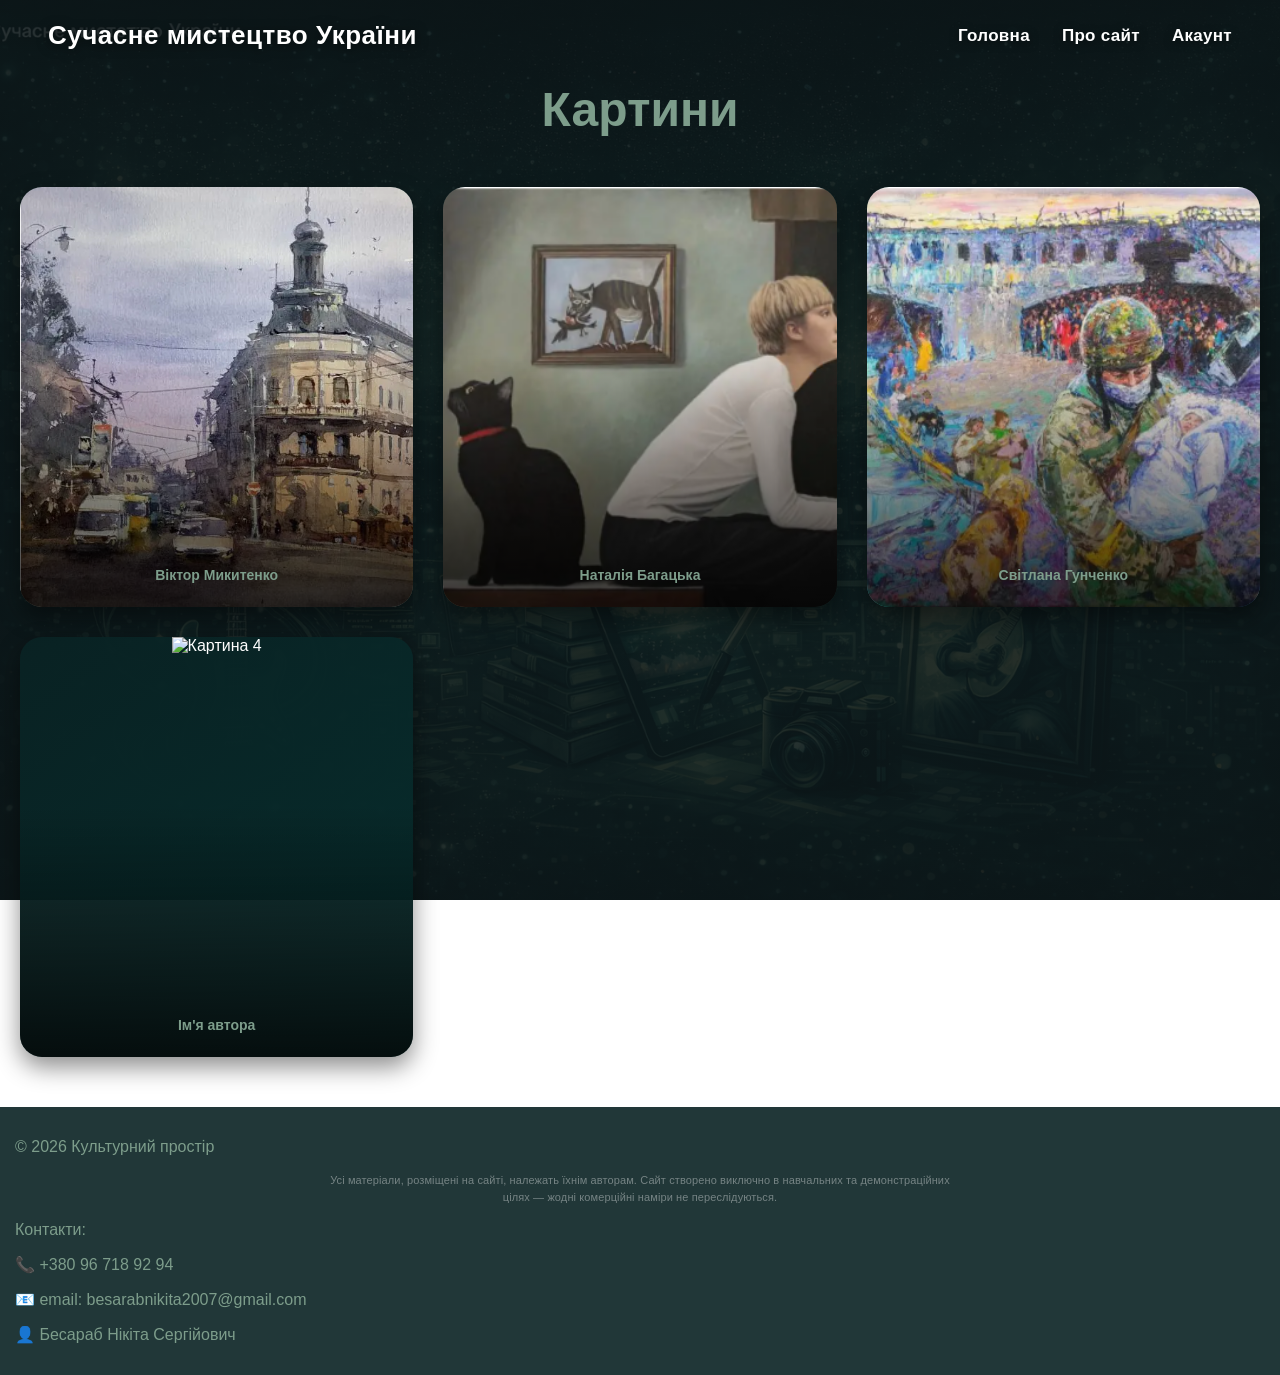
==== Art.html @ ef9befb6 "Add files via upload" ====
<!DOCTYPE html>
<html lang="uk">
<head>
    <meta charset="UTF-8">
    <meta name="viewport" content="width=device-width, initial-scale=1.0">
    <title>Картини</title>
    <link rel="stylesheet" href="style.css">
    <script src="script.js" defer></script>
</head>

<body>

<header>
    <nav class="nav">
        <div class="logo">Сучасне мистецтво України</div>
        <ul class="menu">
            <li><a href="index.html">Головна</a></li>
            <li><a href="about.html">Про сайт</a></li>
            <li>
                <a href="#" id="navAccountLink" onclick="openAuth()">Акаунт</a>
            </li>
        </ul>
    </nav>
</header>

<main class="photo-main">

    <h1 class="photo-title">Картини</h1>

    <div class="photo-gallery">

        <!-- PAINTING 1 -->
        <div class="photo-card" data-id="1"
            onclick="openItemModal('1','art','img/Art1.png',
                'Автор: Віктор Микитенко',
                '«Чернівці, будинок-корабель» — акварельний архітектурний пейзаж. Чернівці, міський пейзаж, Україна.')">
            <img src="img/Art1.png" alt="Картина 1">
            <div class="photo-overlay">
                <h3>Віктор Микитенко</h3>
            </div>
        </div>

        <!-- PAINTING 2 -->
        <div class="photo-card" data-id="2"
            onclick="openItemModal('2','art','img/Art2.png',
                'Автор: Наталія Багацька',
                '«Кіт чекає апокаліпсису, а ти думаєш про вечерю» — мить тихого напруження завмирає між жінкою та чорним котом. Кожен занурений у свій напрям думок, але вони ділять один простір. Тонка психологічна атмосфера.')">
            <img src="img/Art2.png" alt="Картина 2">
            <div class="photo-overlay">
                <h3>Наталія Багацька</h3>
            </div>
        </div>

        <!-- PAINTING 3 -->
        <div class="photo-card" data-id="3"
            onclick="openItemModal('3','art','img/Art3.png',
                'Автор: Світлана Гунченко',
                '«Ірпінь. Евакуація.» — картина виконана у техніці імпасто. У центрі композиції солдат у камуфляжі, що дбайливо несе немовля. Енергійні, густі мазки підкреслюють драматизм моменту.')">
            <img src="img/Art3.png" alt="Картина 3">
            <div class="photo-overlay">
                <h3>Світлана Гунченко</h3>
            </div>
        </div>

        <!-- PAINTING 4 -->
        <div class="photo-card" data-id="4"
            onclick="openItemModal('4','art','img/#',
                'Автор: Ім\'я автора',
                'Тут буде опис картини. Ви можете додати інформацію про це зображення.')">
            <img src="img/#" alt="Картина 4">
            <div class="photo-overlay">
                <h3>Ім'я автора</h3>
            </div>
        </div>

    </div>

</main>

<footer>
    <p>© 2026 Культурний простір</p>
    <p class="footer-disclaimer">Усі матеріали, розміщені на сайті, належать їхнім авторам. Сайт створено виключно в навчальних та демонстраційних цілях — жодні комерційні наміри не переслідуються.</p>
    <p>Контакти:</p>
    <div class="footer-contacts">
        <p onclick="copyText('+380967189294')">📞 +380 96 718 92 94</p>
        <p onclick="copyText('besarabnikita2007@gmail.com')">📧 email: besarabnikita2007@gmail.com</p>
        <p>👤 Бесараб Нікіта Сергійович</p>
    </div>
</footer>

<!-- ===== ITEM MODAL ===== -->
<div id="itemModal" class="item-modal">
    <div class="item-modal-box">
        <button class="im-close" onclick="closeItemModal()">✖</button>
        <div class="im-left">
            <img class="im-img" src="" alt="">
            <div class="im-audio-wrap"></div>
            <div class="im-info">
                <p class="im-author"></p>
                <p class="im-desc"></p>
            </div>
        </div>
        <div class="im-right">
            <div class="review-section"></div>
        </div>
    </div>
</div>

<!-- ===== AUTH MODAL ===== -->
<div id="authModal" class="auth-modal">
    <div class="auth-box">
        <div class="auth-inner">
            <div class="auth-header">
                <button class="close-btn" onclick="closeAuth()">✖</button>
            </div>
            <div id="userPanel" style="display:none; margin-bottom:12px;">
                <div id="userGreeting" style="color:#fff; font-weight:bold; margin-bottom:8px;"></div>
            </div>
            <div class="auth-tabs">
                <button id="tabLogin" class="active" onclick="showLogin()">Вхід</button>
                <button id="tabRegister" onclick="showRegister()">Реєстрація</button>
            </div>
            <div class="auth-forms-wrapper">
                <div id="loginForm" class="slide-in">
                    <input id="loginUser" placeholder="Логін">
                    <div class="pass-box">
                        <input id="loginPass" type="password" placeholder="Пароль">
                        <button type="button" onclick="togglePass('loginPass')">
                            <img src="img/Look.png" alt="show">
                        </button>
                    </div>
                    <button onclick="login()">Увійти</button>
                    <button id="logoutBtnLogin" onclick="logout()" class="logout-btn" style="display:none;">
                        Вийти з акаунту
                    </button>
                </div>
                <div id="registerForm" class="slide-out-right" style="display:none;">
                    <input id="regUser" placeholder="Логін">
                    <div class="pass-box">
                        <input id="regPass" type="password" placeholder="Пароль">
                        <button type="button" onclick="togglePass('regPass')">
                            <img src="img/Look.png" alt="show">
                        </button>
                    </div>
                    <div class="pass-box">
                        <input id="regPass2" type="password" placeholder="Підтвердити пароль">
                        <button type="button" onclick="togglePass('regPass2')">
                            <img src="img/Look.png" alt="show">
                        </button>
                    </div>
                    <button onclick="register()">Зареєструватися</button>
                    <button id="logoutBtnRegister" onclick="logout()" class="logout-btn" style="display:none;">
                        Вийти з акаунту
                    </button>
                </div>
            </div>
        </div>
    </div>
</div>

</body>
</html>
---- style.css ----
:root{
    --dark1:#0C1618;
    --dark2:#092223;
    --dark3:#062E2E;
    --accent:#004643;
    --light:#7D9D8B;
}

body{
    margin:0;
    font-family:Arial,sans-serif;
    color:#fff;
    display:flex;
    flex-direction:column;
    min-height:100vh;
    background:
    linear-gradient(rgba(12,22,24,.88),rgba(12,22,24,.88)),
    url("img/img_GlobalBG.png");
    background-size:cover;
    background-position:center;
    background-attachment:fixed;
}

/* HEADER */
header{
    background-color:transparent;
    position:fixed;
    top:0;
    left:0;
    right:0;
    z-index:100;
    transition:background-color .35s ease, backdrop-filter .35s ease;
}

header.scrolled{
    background-color:rgba(9,34,35,.85);
    backdrop-filter:blur(10px);
}

.nav{
    display:flex;
    justify-content:space-between;
    align-items:center;
    padding:20px 48px;
}

.logo{
    color:#fff;
    font-size:26px;
    font-weight:800;
    letter-spacing:.5px;
    text-shadow:0 2px 12px rgba(0,0,0,.6);
}

.menu{
    list-style:none;
    display:flex;
    gap:32px;
    margin:0;
    padding:0;
}

.menu a{
    color:#fff;
    text-decoration:none;
    font-size:17px;
    font-weight:600;
    letter-spacing:.3px;
    text-shadow:0 2px 8px rgba(0,0,0,.5);
    transition:color .2s ease;
}

.menu a:hover{
    color:var(--light);
}

/* відступ щоб контент не ховався під фіксованим хедером */
main,
.books-main,
.music-main,
.photo-main{
    padding-top:90px;
}

/* DROPDOWN */
.dropdown{
    position:relative;
}

.dropdown-menu{
    display:none;
    position:absolute;
    top:100%;
    right:0;
    background-color:#3F7267;
    list-style:none;
    padding:10px 0;
    margin:0;
    min-width:230px;
    border-radius:10px;
    box-shadow:0 6px 15px rgba(0,0,0,.4);
}

.dropdown-menu li{
    padding:12px 20px;
    cursor:pointer;
    transition:.2s ease;
}

.dropdown-menu li:hover{
    background-color:rgba(255,255,255,.15);
}

.dropdown:hover .dropdown-menu{
    display:block;
}

/* MAIN */
main{
    flex:1;
    padding:50px 20px;
    text-align:center;
}

/* HOME PAGE */
h1{
    font-size:42px;
    margin-bottom:50px;
    color:#fff;
}

.sections{
    display:grid;
    grid-template-columns:repeat(2,1fr);
    gap:35px;
    width:100%;
    max-width:900px;
    margin:0 auto;
}

.section-card{
    background:linear-gradient(145deg,rgba(9,34,35,.95),rgba(6,46,46,.95));
    border-radius:25px;
    height:280px;
    text-decoration:none;
    color:var(--light);
    font-size:32px;
    font-weight:bold;
    display:flex;
    flex-direction:column;
    align-items:center;
    justify-content:center;
    gap:20px;
    box-shadow:0 10px 25px rgba(0,0,0,.5);
    transition:.25s ease;
}

.section-card:hover{
    transform:translateY(-8px) scale(1.02);
    background:rgba(0,70,67,.95);
    color:#fff;
    box-shadow:0 15px 35px rgba(0,0,0,.7);
}

.card-icon{
    width:160px;
    height:160px;
    object-fit:contain;
}

/* ABOUT PAGE */
.about-main{
    max-width:1100px;
    margin:0 auto;
}

.about-hero{
    background:linear-gradient(145deg,rgba(9,34,35,.95),rgba(6,46,46,.95));
    border-radius:25px;
    padding:40px;
    margin-bottom:35px;
    box-shadow:0 10px 25px rgba(0,0,0,.45);
    text-align:center;
}

.about-hero h1{
    color:var(--light);
    font-size:42px;
    margin-bottom:20px;
}

.about-hero p{
    font-size:20px;
    line-height:1.7;
    color:#e0e0e0;
}

.features{
    display:grid;
    grid-template-columns:repeat(2,1fr);
    gap:30px;
}

.feat{
    background:linear-gradient(145deg,rgba(9,34,35,.95),rgba(6,46,46,.95));
    border-radius:22px;
    padding:35px;
    box-shadow:0 8px 20px rgba(0,0,0,.4);
    transition:.25s ease;
}

.feat:hover{
    transform:translateY(-6px);
    background:rgba(0,70,67,.95);
    box-shadow:0 14px 30px rgba(0,0,0,.55);
}

.feat-icon{
    font-size:55px;
    margin-bottom:15px;
}

.feat h3{
    margin-top:0;
    margin-bottom:15px;
    font-size:30px;
    color:var(--light);
}

.feat p{
    font-size:18px;
    line-height:1.6;
    color:#e0e0e0;
}

/* BUTTON */
.back-btn{
    display:inline-block;
    margin-top:40px;
    padding:15px 28px;
    background-color:var(--accent);
    color:#fff;
    text-decoration:none;
    border-radius:14px;
    font-size:18px;
    font-weight:bold;
    transition:.2s ease;
}

.back-btn:hover{
    background-color:var(--light);
    color:#000;
}

/* FOOTER */
footer{
    text-align:left;
    padding:15px;
    background-color:rgba(9,34,35,.9);
    color:var(--light);
    margin-top:auto;
}

/* ADAPTIVE */
@media(max-width:900px){
    .sections,
    .features{
        grid-template-columns:1fr;
    }

    h1,
    .about-hero h1{
        font-size:34px;
    }

    .feat h3{
        font-size:26px;
    }
}

@media(max-width:600px){
    .nav{
        flex-direction:column;
        gap:15px;
    }

    .menu{
        flex-wrap:wrap;
        justify-content:center;
    }

    .section-card{
        height:220px;
        font-size:26px;
    }

    .card-icon{
        font-size:50px;
    }

    .about-hero{
        padding:25px;
    }

    .about-hero h1{
        font-size:28px;
    }

    .about-hero p{
        font-size:17px;
    }

    .feat{
        padding:25px;
    }
}
/* PHOTO PAGE */
.photo-main{
    padding:50px 20px;
}

.photo-title{
    text-align:center;
    font-size:48px;
    color:var(--light);
    margin-bottom:50px;
}

.photo-gallery{
    max-width:1400px;
    margin:0 auto;

    display:grid;
    grid-template-columns:repeat(auto-fit,minmax(300px,1fr));
    gap:30px;
}

.photo-card{
    position:relative;
    overflow:hidden;
    border-radius:22px;
    height:420px;

    background:linear-gradient(145deg,rgba(9,34,35,.95),rgba(6,46,46,.95));

    box-shadow:0 10px 25px rgba(0,0,0,.45);
}

.photo-card img{
    width:100%;
    height:100%;
    object-fit:cover;
    transition:.3s ease;
}

.photo-card:hover img{
    transform:scale(1.05);
}

/* OVERLAY */
.photo-overlay{
    position:absolute;
    inset:0;

    background:rgba(0,0,0,.88);

    display:flex;
    flex-direction:column;
    justify-content:center;

    padding:25px;

    opacity:0;
    transition:.3s ease;
}

.photo-card:hover .photo-overlay{
    opacity:1;
}

.photo-overlay h3{
    color:var(--light);
    margin-bottom:15px;
}

.photo-overlay p{
    line-height:1.5;
    margin-bottom:20px;
}


/* адаптив */
@media(max-width:700px){
    .photo-title{
        font-size:36px;
    }

    .photo-card{
        height:350px;
    }
}
/* =========================
   BOOKS PAGE
========================== */
.books-main{
    padding:50px 20px;
}

.books-title{
    text-align:center;
    font-size:48px;
    color:var(--light);
    margin-bottom:50px;
}

.books-grid{
    max-width:1200px;
    margin:0 auto;
    display:grid;
    grid-template-columns:1fr 1fr;
    gap:30px;
}

.book-wrapper{
    position:relative;
    overflow:visible;
    transition:transform .35s ease;
}

.book-card{
    position:relative;
    border-radius:18px;
    overflow:hidden;
    height:400px;
    background:linear-gradient(145deg,rgba(9,34,35,.95),rgba(6,46,46,.95));
    box-shadow:0 10px 25px rgba(0,0,0,.5);
    cursor:pointer;
}

.book-card img{
    width:100%;
    height:100%;
    object-fit:cover;
    display:block;
    transition:.3s ease;
}

.book-card:hover img{
    transform:scale(1.04);
}

.book-card .no-cover{
    width:100%;
    height:100%;
    display:flex;
    align-items:center;
    justify-content:center;
    font-size:64px;
    color:var(--light);
    opacity:.4;
}

/* Скидання зміщення при відкритті */

/* Панель з інформацією */
.book-panel{
    overflow:hidden;
    max-height:0;
    opacity:0;
    background:linear-gradient(160deg,#0e2e30,#091f21);
    border-radius:0 0 18px 18px;
    border:1px solid rgba(125,157,139,.18);
    border-top:none;
    box-shadow:0 12px 30px rgba(0,0,0,.55);
    transition:max-height .45s cubic-bezier(.4,0,.2,1),
               opacity .35s ease,
               padding .35s ease;
    padding:0 24px;
    box-sizing:border-box;
    position:relative;
    z-index:10;

    display:flex;
    flex-direction:column;
    gap:16px;
}

.book-wrapper.open .book-card{
    border-radius:18px 18px 0 0;
    transform:translateY(0) !important;
}

.book-wrapper.open .book-panel{
    max-height:320px;
    opacity:1;
    pointer-events:auto;
    padding:22px 24px 24px;
}

.book-panel-title{
    font-size:18px;
    font-weight:bold;
    color:#fff;
    margin:0;
    line-height:1.3;
}

.book-panel-divider{
    height:1px;
    background:rgba(125,157,139,.3);
    border:none;
    margin:0;
}

.book-panel-label{
    font-size:11px;
    font-weight:700;
    letter-spacing:1.5px;
    text-transform:uppercase;
    color:var(--light);
    margin:0 0 4px 0;
}

.book-panel-author{
    font-size:16px;
    color:#e0e0e0;
    margin:0;
}

.book-panel-desc{
    font-size:14px;
    color:rgba(224,224,224,.85);
    line-height:1.65;
    margin:0;
}

@media(max-width:900px){
    .books-grid{
        grid-template-columns:1fr;
        gap:60px;
    }

    .books-title{
        font-size:36px;
    }

    .book-card{
        height:340px;
    }
}

/* =========================
   AUTH MODAL (АКАУНТ)
========================= */
.auth-modal{
    position:fixed;
    inset:0;
    background:rgba(0,0,0,.75);
    backdrop-filter:blur(8px);
    display:none;
    justify-content:center;
    align-items:center;
    z-index:999;
}

/* ЗОВНІШНІЙ КОНТЕЙНЕР — градієнтна рамка */
.auth-box{
    width:440px;
    padding:3px;
    background:linear-gradient(135deg,#3F7267,#1a4a45,#0C1618);
    border-radius:24px;
    box-shadow:
        0 30px 80px rgba(0,0,0,.7),
        0 0 0 1px rgba(125,157,139,.15),
        inset 0 1px 0 rgba(255,255,255,.06);
    position:relative;
}

/* ВНУТРІШНІЙ КОНТЕЙНЕР */
.auth-inner{
    background:linear-gradient(160deg,#0e2e30,#091f21);
    padding:36px 32px 28px;
    border-radius:22px;
    position:relative;
}

/* ТАБИ */
.auth-tabs{
    display:flex;
    gap:0;
    margin-bottom:28px;
    background:rgba(0,0,0,.35);
    border-radius:14px;
    padding:4px;
}

/* кнопки табів */
.auth-tabs button{
    flex:1;
    padding:11px;
    border:none;
    background:transparent;
    color:rgba(255,255,255,.45);
    cursor:pointer;
    transition:.3s ease;
    border-radius:15px;
    font-size:10px;
    font-weight:600;
    letter-spacing:.2px;
    width:auto;
    margin-top:0;
    box-shadow:none;
}

/* активна вкладка */
.auth-tabs button.active{
    background:linear-gradient(135deg,#3F7267,#2a5c55);
    color:#fff;
    box-shadow:0 4px 15px rgba(0,0,0,.4);
}


.auth-tabs button:hover:not(.active){
    color:rgba(255,255,255,.75);
    background:rgba(255,255,255,.06);
    transform:none;
}

/* input */
.auth-box input{
    width:100%;
    padding:13px 16px;
    margin:6px 0;
    border:1px solid rgba(125,157,139,.2);
    border-radius:12px;
    outline:none;
    background:rgba(0,0,0,.35);
    color:#fff;
    font-size:15px;
    box-sizing:border-box;
    transition:.25s ease;
}

.auth-box input::placeholder{
    color:rgba(255,255,255,.28);
}

.auth-box input:focus{
    border-color:var(--light);
    background:rgba(0,0,0,.5);
    box-shadow:0 0 0 3px rgba(125,157,139,.15);
}

/* ===== ПАРОЛЬ + КНОПКА ===== */
.pass-box{
    display:flex;
    align-items:center;
    gap:8px;
}

.pass-box input{
    flex:1;
}

.pass-box button{
    width:46px !important;
    height:46px !important;
    flex:0 0 46px;
    padding:0 !important;
    margin-top:6px !important;
    display:flex;
    align-items:center;
    justify-content:center;
    border:1px solid rgba(125,157,139,.2) !important;
    border-radius:12px !important;
    background:rgba(0,0,0,.35) !important;
    color:#fff;
    cursor:pointer;
    transition:.2s ease;
    box-shadow:none !important;
    letter-spacing:0;
    font-size:14px;
}

.pass-box button:hover{
    background:var(--accent) !important;
    border-color:var(--light) !important;
    transform:none !important;
}

.pass-box button img{
    width:20px;
    height:20px;
    filter:brightness(0) invert(1) opacity(.6);
}


/* ОСНОВНІ КНОПКИ */
.auth-box button{
    width:100%;
    margin-top:16px;
    padding:14px;
    border:none;
    border-radius:13px;
    background:linear-gradient(135deg,#3F7267,#2a5c55);
    color:#fff;
    font-weight:700;
    font-size:15px;
    cursor:pointer;
    transition:.25s ease;
    box-shadow:0 6px 20px rgba(0,0,0,.35);
    letter-spacing:.3px;
}

.auth-box button:hover{
    background:linear-gradient(135deg,#5a9a8a,#3F7267) !important;
    color:#fff !important;
    transform:translateY(-2px);
    box-shadow:0 10px 28px rgba(0,0,0,.45);
}

.auth-box button:active{
    transform:translateY(0);
}

/* logout */
.logout-btn{
    background:linear-gradient(135deg,#c0392b,#96281b) !important;
    margin-top:10px !important;
}

.logout-btn:hover{
    background:linear-gradient(135deg,#e74c3c,#c0392b) !important;
}
        /* ===== АНІМАЦІЯ ПЕРЕМИКАННЯ ФОРМ ===== */
        .auth-forms-wrapper {
            position: relative;
            overflow: hidden;
        }

        #loginForm,
        #registerForm {
            transition: opacity .35s ease, transform .35s ease;
        }

        #loginForm.slide-out-left {
            opacity: 0;
            transform: translateX(-40px);
            pointer-events: none;
            position: absolute;
            width: 100%;
        }

        #registerForm.slide-out-right {
            opacity: 0;
            transform: translateX(40px);
            pointer-events: none;
            position: absolute;
            width: 100%;
        }

        #loginForm.slide-in,
        #registerForm.slide-in {
            opacity: 1;
            transform: translateX(0);
        }

        /* ===== ХРЕСТИК — над табами ===== */
        .auth-header {
            display: flex;
            justify-content: flex-end;
            margin-bottom: 12px;
        }

        .close-btn {
            all: unset;
            width: auto !important;
            height: auto !important;
            padding: 4px 8px !important;
            margin: 0 !important;
            background: none !important;
            border: none !important;
            box-shadow: none !important;
            color: rgba(255,255,255,.35);
            font-size: 20px;
            line-height: 1;
            cursor: pointer;
            transition: color .2s ease;
        }

        .close-btn:hover {
            color: #fff !important;
            background: none !important;
            transform: none !important;
        }
/* =========================
   MUSIC PAGE
========================== */
.music-main{
    padding:50px 20px;
}

.music-title{
    text-align:center;
    font-size:48px;
    color:var(--light);
    margin-bottom:50px;
}

.music-grid{
    max-width:1300px;
    margin:0 auto;
    display:grid;
    grid-template-columns:repeat(4,1fr);
    gap:24px;
}

.music-wrapper{
    position:relative;
}

.music-card{
    position:relative;
    border-radius:16px;
    overflow:hidden;
    height:220px;
    background:linear-gradient(145deg,rgba(9,34,35,.95),rgba(6,46,46,.95));
    box-shadow:0 8px 22px rgba(0,0,0,.5);
    cursor:pointer;
    transition:transform .3s ease,box-shadow .3s ease;
    display:flex;
    flex-direction:column;
    align-items:center;
    justify-content:center;
    gap:12px;
}

.music-card img.cover{
    width:100%;
    height:100%;
    object-fit:cover;
    position:absolute;
    inset:0;
    transition:transform .35s ease,filter .35s ease;
}

.music-card:hover img.cover{
    transform:scale(1.06);
    filter:brightness(.55);
}

.music-card .no-cover{
    display:flex;
    align-items:center;
    justify-content:center;
    font-size:52px;
    color:var(--light);
    opacity:.45;
    position:relative;
    z-index:1;
    pointer-events:none;
}

.music-card-label{
    position:absolute;
    bottom:0;
    left:0;
    right:0;
    padding:12px 14px 14px;
    background:linear-gradient(transparent,rgba(0,0,0,.82));
    z-index:2;
    pointer-events:none;
    transition:opacity .3s ease;
}

.music-card-label .track-name{
    font-size:14px;
    font-weight:700;
    color:#fff;
    margin:0 0 2px 0;
    white-space:nowrap;
    overflow:hidden;
    text-overflow:ellipsis;
}

.music-card-label .track-artist{
    font-size:12px;
    color:var(--light);
    margin:0;
    white-space:nowrap;
    overflow:hidden;
    text-overflow:ellipsis;
}

.expand-icon{
    position:absolute;
    top:10px;
    right:12px;
    z-index:3;
    font-size:18px;
    color:rgba(255,255,255,.55);
    transition:color .25s ease,transform .35s ease;
    pointer-events:none;
}

.music-wrapper.open .expand-icon{
    transform:rotate(180deg);
    color:var(--light);
}

.music-card:hover{
    transform:translateY(-5px);
    box-shadow:0 16px 36px rgba(0,0,0,.65);
}

.music-panel{
    overflow:hidden;
    max-height:0;
    opacity:0;
    background:linear-gradient(160deg,#0e2e30,#091f21);
    border-radius:0 0 16px 16px;
    border:1px solid rgba(125,157,139,.18);
    border-top:none;
    box-shadow:0 12px 30px rgba(0,0,0,.55);
    transition:max-height .45s cubic-bezier(.4,0,.2,1),
               opacity .35s ease,
               padding .35s ease;
    padding:0 20px;
    box-sizing:border-box;
    position:relative;
    z-index:5;
}

.music-wrapper.open .music-card{
    border-radius:16px 16px 0 0;
    transform:translateY(0) !important;
}

.music-wrapper.open .music-panel{
    max-height:260px;
    opacity:1;
    padding:18px 20px 20px;
}

.panel-meta{
    display:flex;
    flex-direction:column;
    gap:8px;
}

.panel-title{
    font-size:15px;
    font-weight:700;
    color:#fff;
    margin:0;
    line-height:1.3;
}

.panel-divider{
    height:1px;
    background:rgba(125,157,139,.3);
    border:none;
    margin:0;
}

.panel-label{
    font-size:10px;
    font-weight:700;
    letter-spacing:1.4px;
    text-transform:uppercase;
    color:var(--light);
    margin:0 0 2px 0;
}

.panel-artist{
    font-size:13px;
    color:#e0e0e0;
    margin:0 0 6px 0;
}

.panel-desc{
    font-size:12px;
    color:rgba(224,224,224,.8);
    line-height:1.55;
    margin:0;
}

.panel-audio{
    width:100%;
    margin-top:12px;
    accent-color:var(--light);
    border-radius:8px;
}

.audio-placeholder{
    width:100%;
    margin-top:12px;
    padding:10px 14px;
    background:rgba(0,0,0,.3);
    border:1px dashed rgba(125,157,139,.35);
    border-radius:10px;
    color:rgba(125,157,139,.65);
    font-size:12px;
    text-align:center;
    letter-spacing:.5px;
    box-sizing:border-box;
}

@media(max-width:1100px){
    .music-grid{
        grid-template-columns:repeat(3,1fr);
    }
}

@media(max-width:800px){
    .music-grid{
        grid-template-columns:repeat(2,1fr);
    }

    .music-title{
        font-size:36px;
    }

    .music-card{
        height:190px;
    }
}

@media(max-width:500px){
    .music-grid{
        grid-template-columns:1fr;
    }
}

.music-card .no-cover img{
    width:70px;
    height:70px;
    object-fit:contain;
}
/* =========================================================
   ПОВНИЙ АДАПТИВ — ПК / ПЛАНШЕТ / СМАРТФОН
   ========================================================= */

/* ── Бургер-кнопка (прихована на десктопі) ── */
.burger{
    display:none;
    flex-direction:column;
    justify-content:center;
    gap:5px;
    width:36px;
    height:36px;
    cursor:pointer;
    background:none;
    border:none;
    padding:0;
    z-index:200;
}

.burger span{
    display:block;
    height:3px;
    border-radius:3px;
    background:#fff;
    transition:transform .3s ease, opacity .3s ease, width .3s ease;
    transform-origin:center;
}

.burger.active span:nth-child(1){ transform:translateY(8px) rotate(45deg); }
.burger.active span:nth-child(2){ opacity:0; width:0; }
.burger.active span:nth-child(3){ transform:translateY(-8px) rotate(-45deg); }

/* ── Мобільне меню (overlay) ── */
.mobile-nav-overlay{
    display:none;
    position:fixed;
    inset:0;
    background:rgba(6,18,19,.97);
    backdrop-filter:blur(12px);
    z-index:150;
    flex-direction:column;
    align-items:center;
    justify-content:center;
    gap:36px;
}

.mobile-nav-overlay.open{
    display:flex;
}

.mobile-nav-overlay a{
    color:#fff;
    text-decoration:none;
    font-size:28px;
    font-weight:700;
    letter-spacing:.5px;
    text-shadow:0 2px 10px rgba(0,0,0,.6);
    transition:color .2s ease;
}

.mobile-nav-overlay a:hover{
    color:var(--light);
}

/* =========================================================
   ПЛАНШЕТ  769px – 1100px
   ========================================================= */
@media(max-width:1100px){

    /* Хедер */
    .nav{ padding:16px 28px; }
    .logo{ font-size:22px; }

    /* Головна — картки секцій */
    .sections{
        max-width:680px;
        gap:24px;
    }

    .section-card{
        height:240px;
        font-size:28px;
    }

    .card-icon{
        width:130px;
        height:130px;
    }

    /* About */
    .about-hero h1{ font-size:36px; }
    .about-hero p{ font-size:18px; }
    .feat h3{ font-size:26px; }
    .feat p{ font-size:16px; }

    /* Photo / Art */
    .photo-gallery{
        grid-template-columns:repeat(2,1fr);
    }

    /* Books */
    .books-grid{
        gap:20px;
    }

    /* Music */
    .music-grid{
        grid-template-columns:repeat(3,1fr);
    }
}

/* =========================================================
   ПЛАНШЕТ  577px – 768px
   ========================================================= */
@media(max-width:768px){

    /* Хедер — бургер */
    .burger{ display:flex; }
    .menu{ display:none !important; }
    .nav{ padding:14px 20px; }
    .logo{ font-size:18px; }

    /* Прибираємо padding-top (хедер менший) */
    main,
    .books-main,
    .music-main,
    .photo-main,
    .about-main{
        padding-top:72px;
    }

    /* Головна */
    h1{ font-size:30px; margin-bottom:32px; }

    .sections{
        grid-template-columns:1fr 1fr;
        max-width:100%;
        gap:16px;
        padding:0 4px;
    }

    .section-card{
        height:200px;
        font-size:22px;
        border-radius:18px;
    }

    .card-icon{
        width:100px;
        height:100px;
    }

    /* About */
    .about-main{ padding:72px 16px 30px; }
    .about-hero{ padding:28px 20px; border-radius:18px; }
    .about-hero h1{ font-size:28px; }
    .about-hero p{ font-size:16px; }
    .features{ grid-template-columns:1fr; gap:16px; }
    .feat{ padding:24px 20px; border-radius:16px; }
    .feat h3{ font-size:22px; }
    .feat p{ font-size:15px; }
    .back-btn{ font-size:16px; padding:12px 22px; }

    /* Photo / Art */
    .photo-title,
    .books-title,
    .music-title{ font-size:36px; margin-bottom:30px; }

    .photo-gallery{ grid-template-columns:1fr 1fr; gap:16px; }
    .photo-card{ height:280px; }

    /* Books */
    .books-grid{ grid-template-columns:1fr; gap:16px; }
    .book-card{ height:300px; }

    /* Music */
    .music-grid{ grid-template-columns:repeat(2,1fr); gap:16px; }
    .music-card{ height:190px; }

    /* Auth modal */
    .auth-box{ width:calc(100vw - 32px); max-width:420px; }
    .auth-inner{ padding:28px 20px 22px; }

    /* Footer */
    footer{ padding:14px 16px; }
    .footer-contacts p{ font-size:13px; }
}

/* =========================================================
   МОБІЛЬНИЙ  до 576px
   ========================================================= */
@media(max-width:576px){

    /* Хедер */
    .nav{ padding:12px 16px; }
    .logo{ font-size:15px; }

    main,
    .books-main,
    .music-main,
    .photo-main,
    .about-main{
        padding-top:64px;
    }

    /* Головна */
    h1{ font-size:24px; margin-bottom:24px; }

    .sections{
        grid-template-columns:1fr 1fr;
        gap:12px;
    }

    .section-card{
        height:160px;
        font-size:18px;
        gap:12px;
        border-radius:16px;
    }

    .card-icon{
        width:72px;
        height:72px;
    }

    /* About */
    .about-hero h1{ font-size:24px; }
    .about-hero p{ font-size:14px; }
    .feat h3{ font-size:20px; }
    .feat p{ font-size:14px; }
    .back-btn{ font-size:15px; padding:11px 18px; }

    /* Photo / Art */
    .photo-title,
    .books-title,
    .music-title{ font-size:28px; margin-bottom:20px; }

    .photo-gallery{ grid-template-columns:1fr; gap:14px; }
    .photo-card{ height:260px; }

    .photo-overlay{
        opacity:1;
        background:linear-gradient(transparent 40%, rgba(0,0,0,.9));
        justify-content:flex-end;
        padding:16px;
    }

    .photo-overlay h3{ font-size:14px; margin-bottom:6px; }
    .photo-overlay p{ font-size:12px; margin-bottom:0; line-height:1.4; }

    /* Books */
    .books-grid{ grid-template-columns:1fr; gap:14px; }
    .book-card{ height:250px; }
    .book-panel-title{ font-size:15px; }
    .book-panel-author{ font-size:14px; }
    .book-panel-desc{ font-size:13px; }
    .book-wrapper.open .book-panel{ max-height:280px; }

    /* Music */
    .music-grid{ grid-template-columns:1fr 1fr; gap:12px; }
    .music-card{ height:160px; }
    .music-card-label .track-name{ font-size:12px; }
    .music-card-label .track-artist{ font-size:11px; }
    .music-wrapper.open .music-panel{ max-height:220px; }
    .panel-title{ font-size:13px; }
    .panel-artist{ font-size:12px; }
    .panel-desc{ font-size:11px; }
    .audio-placeholder{ font-size:11px; padding:8px 10px; }

    /* Auth modal */
    .auth-box{ width:calc(100vw - 24px); }
    .auth-inner{ padding:24px 16px 18px; }
    .auth-tabs button{ font-size:13px; padding:9px; }

    /* Footer */
    footer{ padding:12px 14px; font-size:13px; }
    .footer-contacts{ display:flex; flex-direction:column; gap:4px; }
    .footer-contacts p{ font-size:12px; margin:0; }
}

/* =========================================================
   ДУЖЕ МАЛІ  до 375px
   ========================================================= */
@media(max-width:375px){

    .section-card{ height:140px; font-size:16px; }
    .card-icon{ width:60px; height:60px; }

    .music-grid{ grid-template-columns:1fr; }
    .music-card{ height:180px; }

    .photo-card{ height:220px; }
    .book-card{ height:220px; }

    .logo{ font-size:13px; }
}
/* =========================================================
   ITEM MODAL (Art / Photo pages)
   ========================================================= */
.item-modal{
    display:none;
    position:fixed;
    inset:0;
    background:rgba(0,0,0,.85);
    backdrop-filter:blur(8px);
    z-index:500;
    align-items:center;
    justify-content:center;
    padding:20px;
}

.item-modal-box{
    background:linear-gradient(145deg,#0c2426,#062e2e);
    border-radius:24px;
    box-shadow:0 24px 60px rgba(0,0,0,.7);
    width:100%;
    max-width:1100px;
    max-height:90vh;
    display:grid;
    grid-template-columns:1fr 1fr;
    overflow:hidden;
    position:relative;
}

.im-close{
    position:absolute;
    top:14px;
    right:18px;
    background:rgba(255,255,255,.1);
    border:none;
    color:#fff;
    font-size:20px;
    cursor:pointer;
    width:36px;
    height:36px;
    border-radius:50%;
    z-index:10;
    transition:.2s;
}
.im-close:hover{ background:rgba(255,255,255,.25); }

.im-left{
    display:flex;
    flex-direction:column;
    gap:0;
    overflow:hidden;
}

.im-img{
    width:100%;
    height:360px;
    object-fit:cover;
    flex-shrink:0;
}

.im-info{
    padding:24px;
    overflow-y:auto;
    flex:1;
}

.im-author{
    color:var(--light);
    font-size:16px;
    font-weight:700;
    margin:0 0 10px;
}

.im-desc{
    color:#d8d8d8;
    font-size:14px;
    line-height:1.65;
    margin:0;
}

.im-right{
    border-left:1px solid rgba(125,157,139,.2);
    overflow-y:auto;
    padding:24px;
}

/* =========================================================
   REVIEW SYSTEM
   ========================================================= */
.reviews-title{
    font-size:16px;
    font-weight:700;
    color:var(--light);
    margin:0 0 16px;
    text-transform:uppercase;
    letter-spacing:1px;
}

.review-form{
    margin-bottom:20px;
}

.review-form-title{
    font-size:13px;
    color:#bbb;
    margin:0 0 10px;
}

/* Rating numbers row */
.rating-row{
    display:flex;
    gap:6px;
    flex-wrap:wrap;
    margin-bottom:12px;
}

.rating-num{
    width:32px;
    height:32px;
    display:flex;
    align-items:center;
    justify-content:center;
    border-radius:8px;
    background:rgba(125,157,139,.12);
    border:1px solid rgba(125,157,139,.25);
    color:#aaa;
    font-size:13px;
    font-weight:700;
    cursor:pointer;
    transition:background .15s, color .15s, box-shadow .15s, transform .1s;
    user-select:none;
}

.rating-num.hover{
    background:rgba(125,157,139,.35);
    color:#fff;
    box-shadow:0 0 8px rgba(125,157,139,.5);
}

.rating-num.selected{
    background:linear-gradient(135deg,#004643,#7D9D8B);
    color:#fff;
    border-color:var(--light);
    box-shadow:0 0 10px rgba(125,157,139,.6);
    transform:scale(1.1);
}

/* wave-glow animation for hovered numbers */
@keyframes ratingGlow{
    0%,100%{ box-shadow:0 0 6px rgba(125,157,139,.4); }
    50%{ box-shadow:0 0 16px rgba(125,157,139,.9); }
}
.rating-num.hover{
    animation:ratingGlow .7s ease infinite;
}

.review-textarea{
    width:100%;
    min-height:80px;
    background:rgba(0,0,0,.3);
    border:1px solid rgba(125,157,139,.3);
    border-radius:10px;
    color:#fff;
    font-size:13px;
    padding:10px 12px;
    resize:vertical;
    box-sizing:border-box;
    font-family:inherit;
    transition:.2s;
}
.review-textarea:focus{
    outline:none;
    border-color:var(--light);
    box-shadow:0 0 0 2px rgba(125,157,139,.2);
}

.review-submit-btn{
    margin-top:10px;
    padding:9px 20px;
    background:linear-gradient(135deg,#004643,#3F7267);
    color:#fff;
    border:none;
    border-radius:10px;
    font-size:13px;
    font-weight:700;
    cursor:pointer;
    transition:.2s;
    letter-spacing:.5px;
}
.review-submit-btn:hover{
    background:linear-gradient(135deg,#3F7267,var(--light));
    color:#000;
}

.review-login-prompt{
    background:rgba(0,0,0,.25);
    border:1px dashed rgba(125,157,139,.3);
    border-radius:12px;
    padding:16px;
    text-align:center;
    margin-bottom:16px;
}
.review-login-prompt p{
    color:#bbb;
    font-size:13px;
    margin:0 0 10px;
}
.review-login-btn{
    padding:8px 18px;
    background:var(--accent);
    color:#fff;
    border:none;
    border-radius:9px;
    font-size:13px;
    font-weight:700;
    cursor:pointer;
    transition:.2s;
}
.review-login-btn:hover{
    background:var(--light);
    color:#000;
}

.reviews-list{
    display:flex;
    flex-direction:column;
    gap:12px;
    margin-top:8px;
}

.no-reviews{
    color:rgba(125,157,139,.6);
    font-size:13px;
    font-style:italic;
    margin:0;
}

.review-item{
    background:rgba(0,0,0,.25);
    border:1px solid rgba(125,157,139,.15);
    border-radius:12px;
    padding:12px 14px;
}

.review-header{
    display:flex;
    justify-content:space-between;
    align-items:center;
    margin-bottom:6px;
}

.review-user{
    font-size:13px;
    font-weight:700;
    color:var(--light);
}

.review-rating{
    font-size:13px;
    color:#e0e0e0;
    font-weight:700;
}

.review-comment{
    font-size:13px;
    color:#d0d0d0;
    line-height:1.5;
    margin:0;
}

/* =========================================================
   PHOTO CARD — click-to-open (no hover overlay on desktop)
   ========================================================= */
.photo-card{
    cursor:pointer;
}
.photo-card .photo-overlay{
    opacity:0;
    pointer-events:none;
}
/* show a subtle label at bottom always */
.photo-card .photo-overlay{
    justify-content:flex-end;
    padding:16px 20px 20px;
    background:linear-gradient(transparent 40%, rgba(0,0,0,.75));
    opacity:1;
    pointer-events:none;
}
.photo-card .photo-overlay h3{
    font-size:14px;
    margin-bottom:4px;
}
.photo-card .photo-overlay p{
    display:none;
}

/* =========================================================
   MUSIC / BOOK REVIEW SECTION (inside expand panel)
   ========================================================= */
.review-section{
    border-top:1px solid rgba(125,157,139,.2);
    margin-top:14px;
    padding-top:14px;
}

/* Music panel needs more max-height when reviews shown */
.music-wrapper.open .music-panel{
    max-height:600px !important;
}

/* Book panel too */
.book-wrapper.open .book-panel{
    max-height:700px !important;
}

/* Book buy link */
.book-buy-link{
    display:inline-block;
    margin-top:10px;
    padding:7px 16px;
    background:linear-gradient(135deg,#004643,#3F7267);
    color:#fff;
    border-radius:9px;
    font-size:12px;
    font-weight:700;
    text-decoration:none;
    transition:.2s;
}
.book-buy-link:hover{
    background:var(--light);
    color:#000;
}
.book-buy-locked{
    display:block;
    margin-top:10px;
    font-size:12px;
    color:rgba(125,157,139,.6);
    font-style:italic;
}

/* =========================================================
   LOGIN PROMPT MODAL
   ========================================================= */
.login-prompt-modal{
    display:none;
    position:fixed;
    inset:0;
    background:rgba(0,0,0,.75);
    backdrop-filter:blur(6px);
    z-index:600;
    align-items:center;
    justify-content:center;
}
.login-prompt-box{
    background:linear-gradient(145deg,#0c2426,#062e2e);
    border-radius:20px;
    padding:36px 32px;
    max-width:380px;
    width:90%;
    text-align:center;
    box-shadow:0 20px 50px rgba(0,0,0,.6);
}
.login-prompt-box h3{
    color:var(--light);
    margin:0 0 12px;
    font-size:20px;
}
.login-prompt-box p{
    color:#ccc;
    font-size:14px;
    line-height:1.6;
    margin:0 0 20px;
}
.login-prompt-box .lp-btn{
    padding:11px 24px;
    background:linear-gradient(135deg,#004643,#3F7267);
    color:#fff;
    border:none;
    border-radius:11px;
    font-size:14px;
    font-weight:700;
    cursor:pointer;
    transition:.2s;
    margin:4px;
}
.login-prompt-box .lp-btn:hover{
    background:var(--light);
    color:#000;
}
.login-prompt-box .lp-cancel{
    background:rgba(255,255,255,.08);
}
.login-prompt-box .lp-cancel:hover{
    background:rgba(255,255,255,.18);
    color:#fff;
}

/* =========================================================
   RESPONSIVE — item modal
   ========================================================= */
@media(max-width:768px){
    .item-modal-box{
        grid-template-columns:1fr;
        max-height:92vh;
        overflow-y:auto;
    }
    .im-left{ flex-direction:column; }
    .im-img{ height:220px; }
    .im-right{
        border-left:none;
        border-top:1px solid rgba(125,157,139,.2);
    }
}
/* =========================================================
   AUDIO PLAYER in item modal
   ========================================================= */
.im-audio-wrap{
    width:100%;
    margin-bottom:14px;
}
.im-audio{
    width:100%;
    border-radius:12px;
    outline:none;
    filter: invert(0);
    accent-color: var(--light);
}
.im-audio::-webkit-media-controls-panel{
    background: rgba(0,70,67,.55);
    border-radius:12px;
}
.im-audio-placeholder{
    width:100%;
    padding:18px 0;
    text-align:center;
    color:var(--light);
    font-size:15px;
    background:rgba(0,70,67,.18);
    border:1px dashed rgba(125,157,139,.3);
    border-radius:12px;
}

/* =========================================================
   RATING DISPLAY (in review list)
   ========================================================= */
.rating-row-display{
    display:flex;
    gap:4px;
    flex-wrap:wrap;
    margin:6px 0 8px;
}
.rating-num-display{
    width:26px;
    height:26px;
    display:flex;
    align-items:center;
    justify-content:center;
    border-radius:6px;
    background:rgba(125,157,139,.1);
    border:1px solid rgba(125,157,139,.2);
    color:#666;
    font-size:11px;
    font-weight:700;
}
.rating-num-display.selected{
    background:linear-gradient(135deg,#004643,#7D9D8B);
    color:#fff;
    border-color:var(--light);
    box-shadow:0 0 6px rgba(125,157,139,.45);
}

/* =========================================================
   REVIEW ACTIONS (submit + delete buttons row)
   ========================================================= */
.review-actions{
    display:flex;
    justify-content:space-between;
    align-items:center;
    gap:10px;
    margin-top:4px;
    width:100%;
}
.review-delete-btn{
    padding:9px 18px;
    background:rgba(180,40,40,.15);
    border:1px solid rgba(220,60,60,.35);
    color:#e88;
    border-radius:10px;
    font-size:13px;
    font-weight:700;
    cursor:pointer;
    transition:.2s;
    margin-left:auto;
}
.review-delete-btn:hover{
    background:rgba(200,50,50,.35);
    border-color:rgba(255,80,80,.6);
    color:#fff;
}

/* =========================================================
   FOOTER DISCLAIMER
   ========================================================= */
.footer-disclaimer{
    font-size:11px;
    color:rgba(255,255,255,.38);
    text-align: center;
    max-width:640px;
    margin:6px auto 0;
    line-height:1.5;
    letter-spacing:.01em;
}
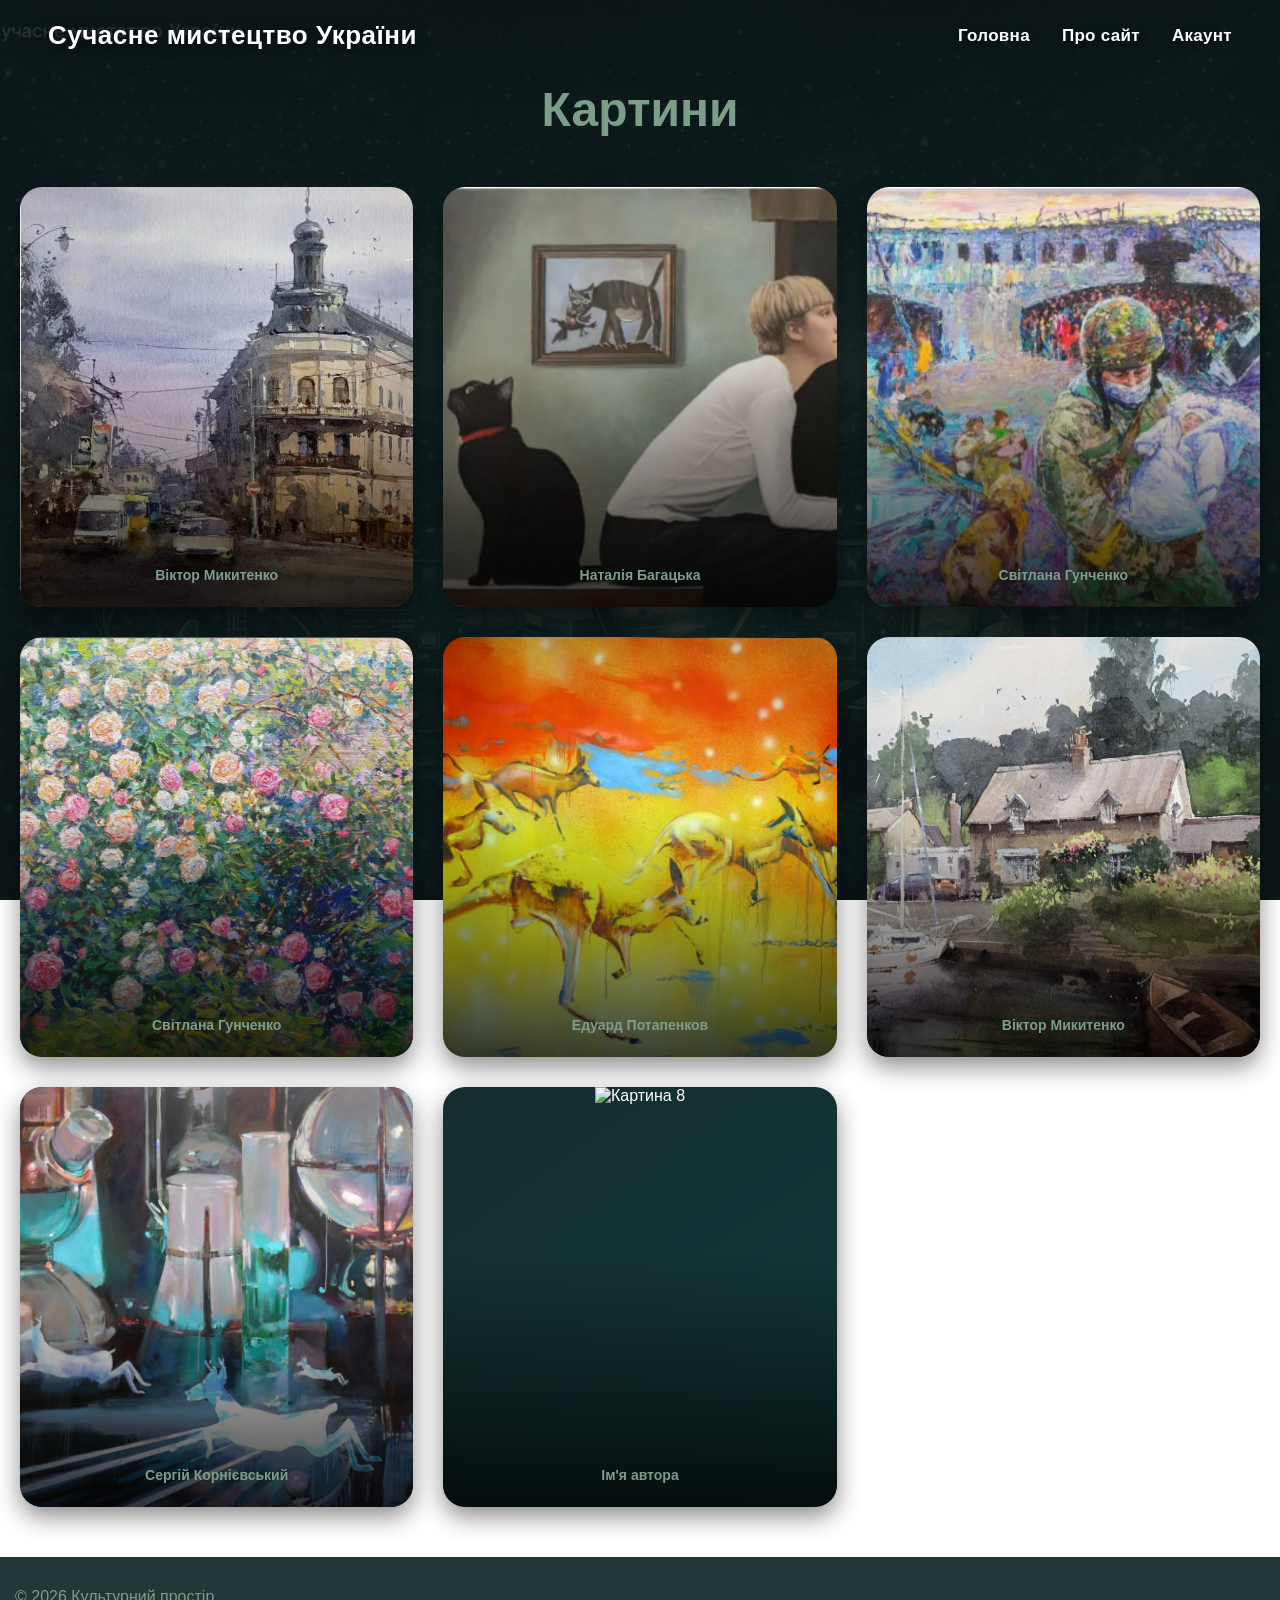
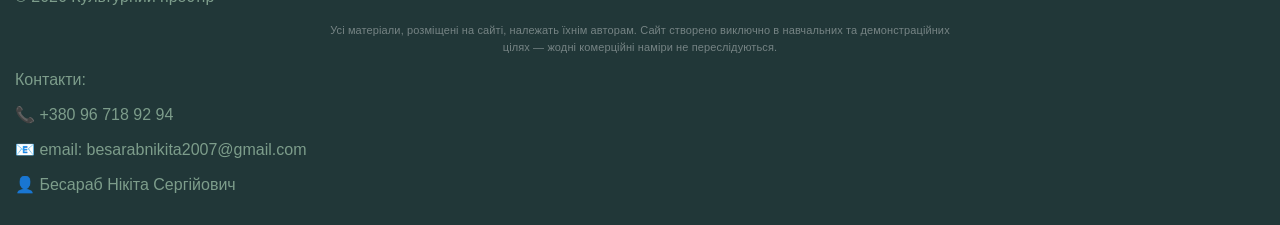
==== commit af9fc7a7: "Update Art.html" ====
--- a/Art.html
+++ b/Art.html
@@ -65,9 +65,53 @@
         <!-- PAINTING 4 -->
         <div class="photo-card" data-id="4"
             onclick="openItemModal('4','art','img/#',
+                'Автор: Світлана Гунченко',
+                'Живописна імпресія квітучого трояндового саду, наповнена світлом, повітрям і м’яким рухом літнього дня. Картина передає швидкоплинну красу природи — момент, коли квіти ніби розчиняються у кольорі, світлі та фактурі. Вільні, експресивні мазки та багатошаровість олійного живопису створюють відчуття глибини й руху, запрошуючи глядача наблизитися й майже відчути аромат троянд. Відтінки ніжно-рожевого, кремового та насиченого зеленого переплітаються, формуючи живий, дихаючий простір.  Робота натхненна тихою інтимністю саду в період повного розквіту — станом спокою, тепла й природної щедрості.  Ідеально підійде для створення атмосфери свіжості, елегантності та гармонії в інтер’єрі.')">
+            <img src="img/Art4.png" alt="Картина 4">
+            <div class="photo-overlay">
+                <h3>Світлана Гунченко</h3>
+            </div>
+        </div>
+
+        <!-- PAINTING 5 -->
+        <div class="photo-card" data-id="5"
+            onclick="openItemModal('5','art','img/Art5.png',
+                'Автор: Едуард Потапенков',
+                'Робота створена групою художників, що входять до об’єднання «Сквот на вулиці Олеговській».Автори: Ігор Коновалов, Анатолій Варваров, Сергій Корнєєвський, Едуард Потапенков. Робота «Хто тут?» написана в рамках арт-проекту «За кордоном». Ігровий сюжет! Під час руху не зрозуміло, звідки? і куди? У когось виникає філософське питання: Звідки ми? Хто ми? і Навіщо?')">
+            <img src="img/Art5.png" alt="Картина 5">
+            <div class="photo-overlay">
+                <h3>Едуард Потапенков</h3>
+            </div>
+        </div>
+
+        <!-- PAINTING 6 -->
+        <div class="photo-card" data-id="6"
+            onclick="openItemModal('6','art','img/Art6.png',
+                'Автор: Віктор Микитенко',
+                'човен, акварельний пейзаж, сільський пейзаж, міський пейзаж, причал, вітрильник, річка')">
+            <img src="img/Art6.png" alt="Картина 6">
+            <div class="photo-overlay">
+                <h3>Віктор Микитенко</h3>
+            </div>
+        </div>
+
+        <!-- PAINTING 7 -->
+        <div class="photo-card" data-id="7"
+            onclick="openItemModal('7','art','img/Art7.png',
+                'Автор: Сергій Корнієвський',
+                'Робота створена групою художників, що входять до об’єднання «Сквот на вулиці Олеговській». Автори: Ігор Коновалов, Анатолій Варваров, Сергій Корнієвський, Едуард Потапенков. «Різдво» 2021, полотно, олія, 190х290 см. Робота «Різдво» написана в рамках арт-проекту «За кордоном». Синтетичне Різдво, що руйнує стереотипи різдвяних листівок. Merry Christmas forever!')">
+            <img src="img/Art7.png" alt="Картина 7">
+            <div class="photo-overlay">
+                <h3>Сергій Корнієвський</h3>
+            </div>
+        </div>
+
+        <!-- PAINTING 8 -->
+        <div class="photo-card" data-id="8"
+            onclick="openItemModal('8','art','img/Art8.png',
                 'Автор: Ім\'я автора',
                 'Тут буде опис картини. Ви можете додати інформацію про це зображення.')">
-            <img src="img/#" alt="Картина 4">
+            <img src="img/Art8.png" alt="Картина 8">
             <div class="photo-overlay">
                 <h3>Ім'я автора</h3>
             </div>
@@ -159,4 +203,4 @@
 </div>
 
 </body>
-</html>+</html>
--- a/style.css
+++ b/style.css
@@ -1392,6 +1392,15 @@
     flex-shrink:0;
 }
 
+/* Книги — обкладинка повністю видна без обрізання */
+.im-img.im-img-book{
+    object-fit:contain;
+    height:420px;
+    background:rgba(0,0,0,.35);
+    padding:12px;
+    box-sizing:border-box;
+}
+
 .im-info{
     padding:24px;
     overflow-y:auto;
@@ -1843,4 +1852,4 @@
     margin:6px auto 0;
     line-height:1.5;
     letter-spacing:.01em;
-}+}
